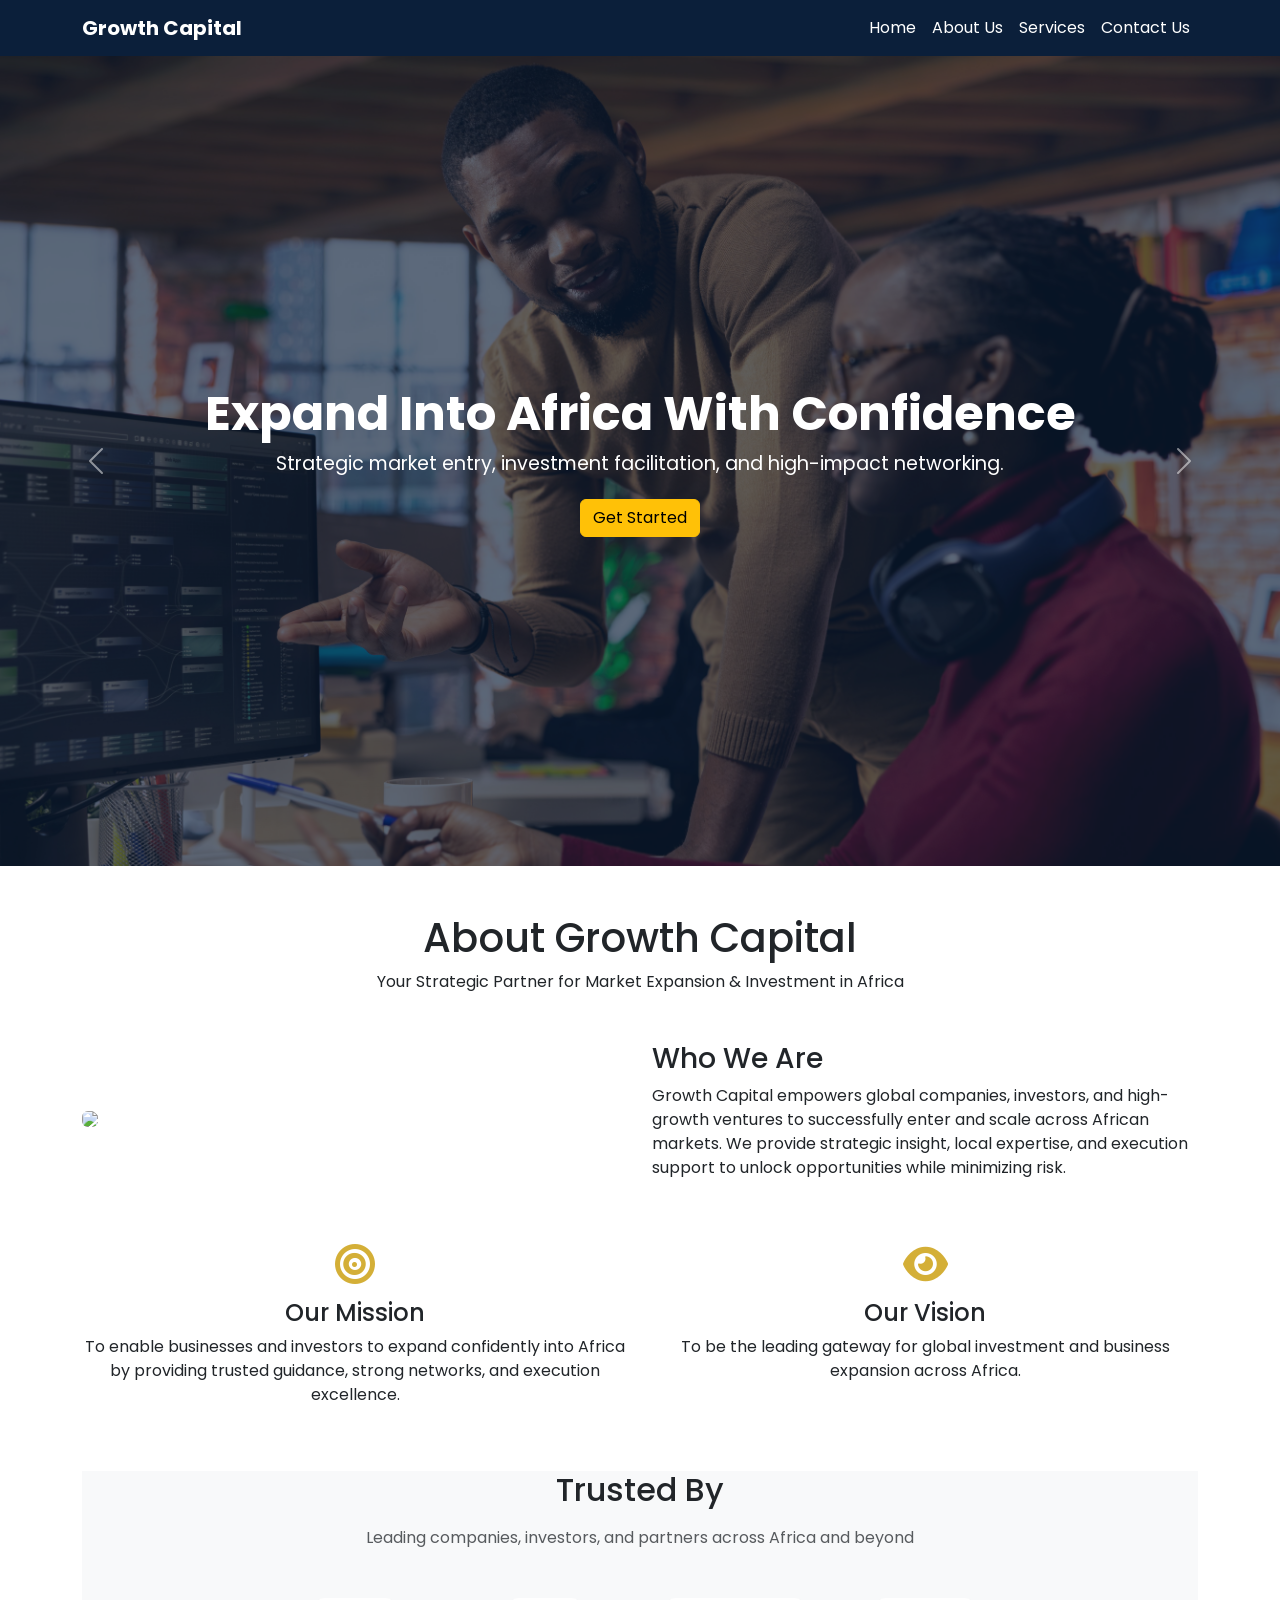
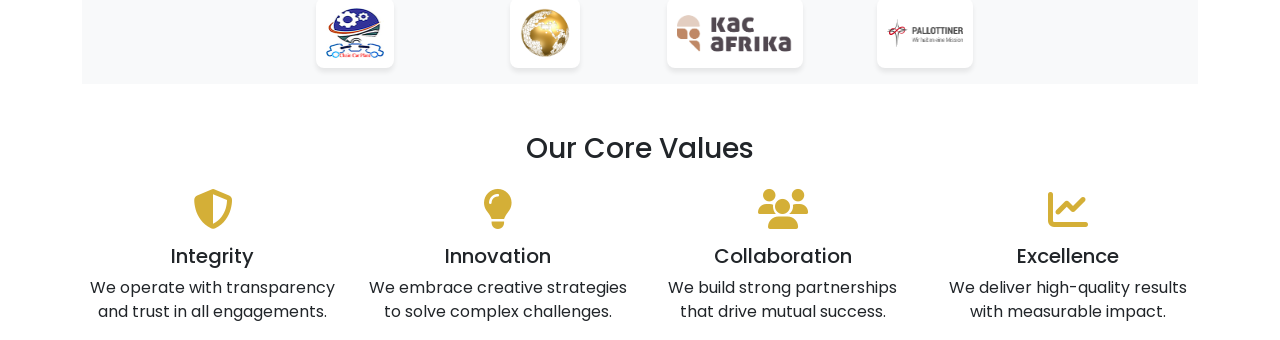
==== about.html @ 87d633e1 "Start" ====
<!DOCTYPE html>
<html lang="en">
<head>
<meta charset="UTF-8">
<meta name="viewport" content="width=device-width, initial-scale=1.0">
<title>Growth Capital</title>

<!-- Bootstrap -->
<link href="https://cdn.jsdelivr.net/npm/bootstrap@5.3.0/dist/css/bootstrap.min.css" rel="stylesheet">
<link rel="stylesheet" href="lexora/custom.css">
<!-- Icons -->
<link href="https://cdnjs.cloudflare.com/ajax/libs/font-awesome/6.5.0/css/all.min.css" rel="stylesheet">

<!-- AOS Animation -->
<link href="https://unpkg.com/aos@2.3.1/dist/aos.css" rel="stylesheet">

<!-- Google Fonts -->
<link href="https://fonts.googleapis.com/css2?family=Poppins:wght@300;500;700&display=swap" rel="stylesheet">

</head>
<body>

<!-- NAV -->
<nav class="navbar navbar-expand-lg">
<div class="container">
<a class="navbar-brand fw-bold" href="index.html">Growth Capital</a>
<button class="navbar-toggler bg-light" data-bs-toggle="collapse" data-bs-target="#nav">☰</button>
<div class="collapse navbar-collapse" id="nav">
<ul class="navbar-nav ms-auto">
<li class="nav-item"><a class="nav-link" href="index.html">Home</a></li>
<li class="nav-item"><a class="nav-link" href="about.html">About Us</a></li>
<li class="nav-item"><a class="nav-link" href="services.html">Services</a></li>
<li class="nav-item"><a class="nav-link" href="contact-us.html">Contact Us</a></li>
</ul>
</div>
</div>
</nav>

<!-- HERO -->
<section class="hero pb-5">

 <div id="heroCarousel" class="carousel slide carousel-fade"
     data-bs-ride="carousel"
     data-bs-interval="5000">

    <!-- Slides -->
    <div class="carousel-inner">

  <!-- Slide 1 -->
  <div class="carousel-item active">
    <div class="hero-slide position-relative">

      <img src="images/team-technicians-brainstorming-startup-office-coding-advanced-ai.jpg"
           class="w-100 h-100 hero-img">

      <div class="overlay d-flex align-items-center justify-content-center text-center text-white">
        <div class="container" data-aos="fade-up">
          <h1 class="hero-title">Expand Into Africa With Confidence</h1>
          <p class="hero-text">Strategic market entry, investment facilitation, and high-impact networking.</p>
          <a href="contact-us.html" class="btn btn-warning">Get Started</a>
        </div>
      </div>

    </div>
  </div>

  <!-- Slide 2 -->
  <div class="carousel-item">
    <div class="hero-slide position-relative">

      <img src="images/man-handshaking-his-employer-after-being-accepted-his-new-office-job.jpg"
           class="w-100 h-100 hero-img">

      <div class="overlay d-flex align-items-center justify-content-center text-center text-white">
        <div class="container">
          <h1 class="hero-title">Unlock Investment Opportunities</h1>
          <p class="hero-text">Connecting investors with high-growth ventures across Africa.</p>
          <a href="contact-us.html" class="btn btn-warning">Get Started</a>
        </div>
      </div>

    </div>
  </div>

  <!-- Slide 3 -->
  <div class="carousel-item">
    <div class="hero-slide position-relative">

      <img src="images/side-view-businesswoman-showing-analytical-charts-her-male-coworker.jpg"
           class="w-100 h-100 hero-img">

      <div class="overlay d-flex align-items-center justify-content-center text-center text-white">
        <div class="container">
          <h1 class="hero-title">Grow Your Business Network</h1>
          <p class="hero-text">Join powerful business summits and connect with industry leaders.</p>
          <a href="contact-us.html" class="btn btn-warning">Get Started</a>
        </div>
      </div>

    </div>
  </div>

</div>

    <!-- Controls -->
    <button class="carousel-control-prev" type="button" data-bs-target="#heroCarousel" data-bs-slide="prev">
      <span class="carousel-control-prev-icon"></span>
    </button>

    <button class="carousel-control-next" type="button" data-bs-target="#heroCarousel" data-bs-slide="next">
      <span class="carousel-control-next-icon"></span>
    </button>

  </div>

</section>










<!-- ABOUT PAGE (SEPARATE SECTION OR USE AS about.html) -->
<section id="about-page" >
  <div class="container">
    <div class="text-center mb-5" data-aos="fade-up">
      <h1>About Growth Capital</h1>
      <p>Your Strategic Partner for Market Expansion & Investment in Africa</p>
    </div>

    <div class="row align-items-center mb-5">
      <div class="col-md-6" data-aos="fade-right">
        <img src="https://images.unsplash.com/photo-1521737604893-d14cc237f11d" class="img-fluid rounded">
      </div>
      <div class="col-md-6" data-aos="fade-left">
        <h3>Who We Are</h3>
        <p>
          Growth Capital empowers global companies, investors, and high-growth ventures to successfully enter and scale across African markets. We provide strategic insight, local expertise, and execution support to unlock opportunities while minimizing risk.
        </p>
      </div>
    </div>

    <div class="row text-center mb-5 bg-white">
      <div class="col-md-6" data-aos="fade-up">
        <i class="fa-solid fa-bullseye icon"></i>
        <h4>Our Mission</h4>
        <p>
          To enable businesses and investors to expand confidently into Africa by providing trusted guidance, strong networks, and execution excellence.
        </p>
      </div>

      <div class="col-md-6" data-aos="fade-up" data-aos-delay="150">
        <i class="fa-solid fa-eye icon"></i>
        <h4>Our Vision</h4>
        <p>
          To be the leading gateway for global investment and business expansion across Africa.
        </p>
      </div>
    </div>
    <!-- CLIENTS SECTION -->
  <div class="text-center pb-3 bg-light ">
    <h2 class="mb-3" data-aos="fade-up">Trusted By</h2>
    <p class="mb-5 text-muted" data-aos="fade-up">Leading companies, investors, and partners across Africa and beyond</p>

    <div class="row align-items-center justify-content-center g-4">

      <div class="col-6 col-md-2" data-aos="fade-up">
        <img src="/images/clients/auto-assembly.jpg" class="img-fluid client-logo">
      </div>

      <div class="col-6 col-md-2" data-aos="fade-up" data-aos-delay="100">
        <img src="/images/clients/GALE-ENERGY-LOGO-GLOBE.png" class="img-fluid client-logo">
      </div>

      <div class="col-6 col-md-2" data-aos="fade-up" data-aos-delay="200">
        <img src="/images/clients/kac-afrika_logo.png" class="img-fluid client-logo">
      </div>

      <div class="col-6 col-md-2" data-aos="fade-up" data-aos-delay="300">
        <img src="/images/clients/logo-pallottiner-missions-claim-rgb-grau-rot_306x110px-margin-45px.png" class="img-fluid client-logo">
      </div>

      

    </div>
  </div>

    <div class="row text-center pt-5">
      <h3 class="mb-4" data-aos="fade-up">Our Core Values</h3>

      <div class="col-md-3" data-aos="zoom-in">
        <i class="fa-solid fa-shield-halved icon"></i>
        <h5>Integrity</h5>
        <p>We operate with transparency and trust in all engagements.</p>
      </div>

      <div class="col-md-3" data-aos="zoom-in" data-aos-delay="100">
        <i class="fa-solid fa-lightbulb icon"></i>
        <h5>Innovation</h5>
        <p>We embrace creative strategies to solve complex challenges.</p>
      </div>

      <div class="col-md-3" data-aos="zoom-in" data-aos-delay="200">
        <i class="fa-solid fa-users icon"></i>
        <h5>Collaboration</h5>
        <p>We build strong partnerships that drive mutual success.</p>
      </div>

      <div class="col-md-3" data-aos="zoom-in" data-aos-delay="300">
        <i class="fa-solid fa-chart-line icon"></i>
        <h5>Excellence</h5>
        <p>We deliver high-quality results with measurable impact.</p>
      </div>

    </div>
  </div>
</section>

<script src="https://cdn.jsdelivr.net/npm/bootstrap@5.3.0/dist/js/bootstrap.bundle.min.js"></script>
<script src="https://unpkg.com/aos@2.3.1/dist/aos.js"></script>
<script>
AOS.init();
</script>
</body>
</html>
---- lexora/custom.css ----
body { font-family: 'Poppins', sans-serif; }

.navbar { background:#0B1F3A; }
.navbar a { color:white !important; }
.hero-slide {
  height: 90vh;
  overflow: hidden;
}

.hero-img {
  object-fit: cover;   /* keeps quality */
  width: 100%;
  height: 100%;
}

.overlay {
  position: absolute;
  top: 0;
  left: 0;
  width: 100%;
  height: 100%;
  background: rgba(11, 31, 58, 0.65); /* dark overlay */
}

/* Text styling */
.hero-title {
  font-size: 3rem;
  font-weight: 700;
}

.hero-text {
  font-size: 1.2rem;
  margin-bottom: 20px;
}


.card {
border:none;
box-shadow:0 5px 20px rgba(0,0,0,0.1);
transition:0.3s;
}
.card:hover { transform:translateY(-10px); }

.icon {
font-size:40px;
color:#D4AF37;
margin-bottom:15px;
}
.client-logo {
  max-height: 70px;   /* 👈 controls size */

  padding: 10px;
  background: #fff;

  border-radius: 8px;

  box-shadow: 0 4px 5px rgba(0,0,0,0.08);

  transition: 0.3s ease;
}

/* Hover effect (premium feel) */
.client-logo:hover {
  transform: translateY(-5px) scale(1.05);
  box-shadow: 0 8px 25px rgba(0,0,0,0.15);
}
.cta { background:#0B1F3A; color:white; text-align:center; }
footer { background:#0B1F3A; color:#aaa; text-align:center; padding:20px; }
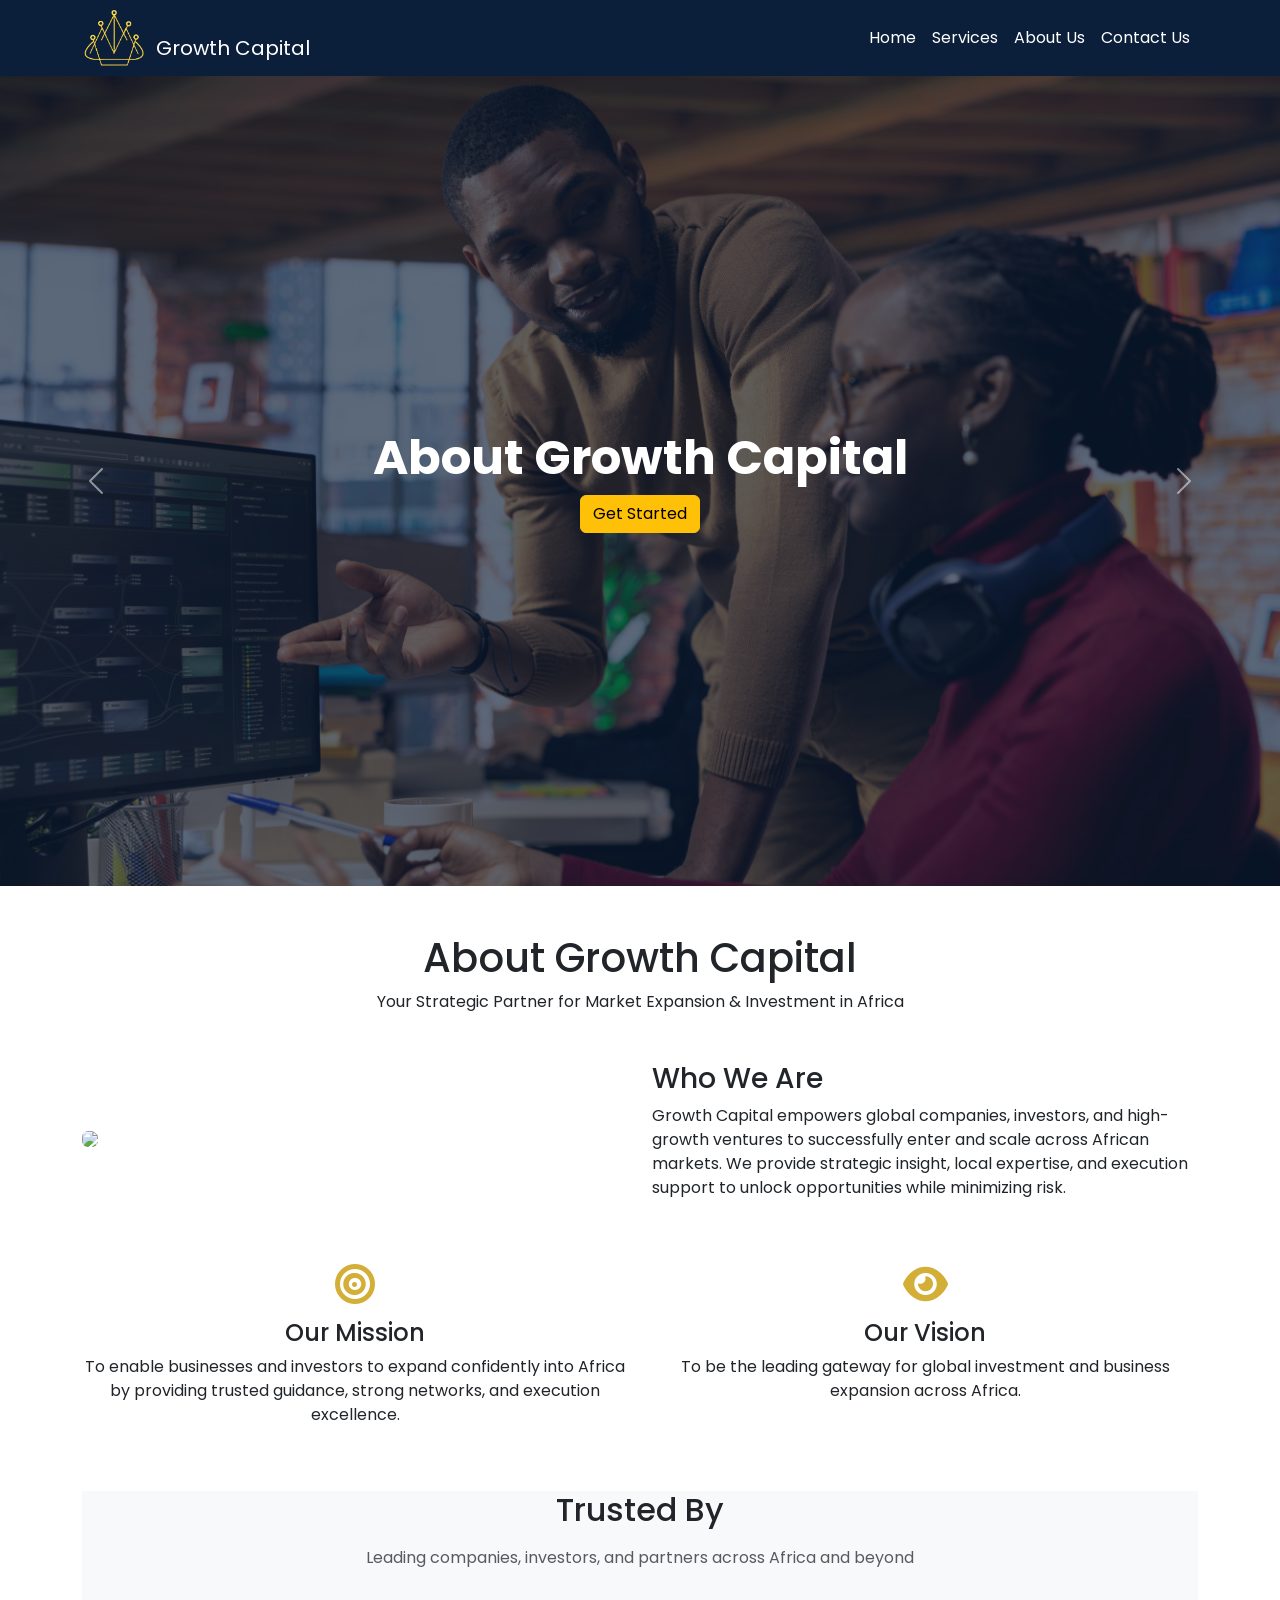
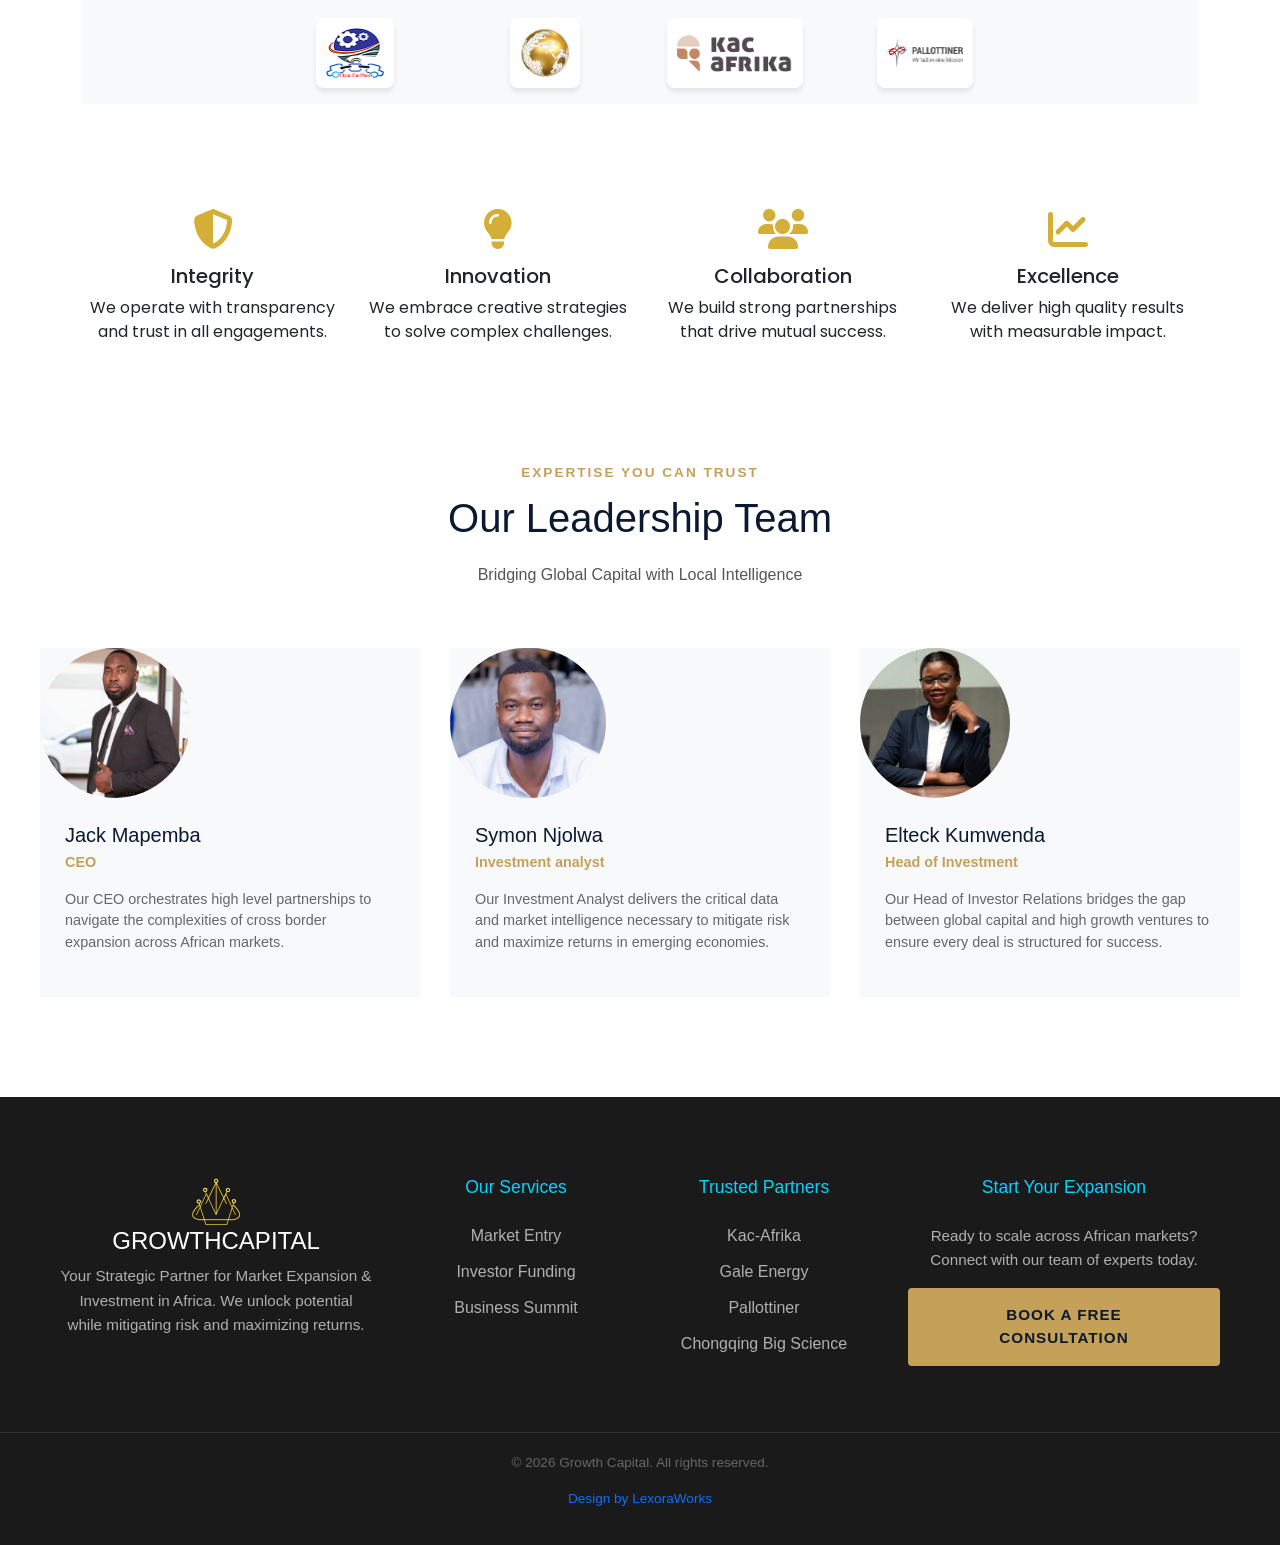
==== commit 3a0ce33c: "ok" ====
--- a/about.html
+++ b/about.html
@@ -4,6 +4,7 @@
 <meta charset="UTF-8">
 <meta name="viewport" content="width=device-width, initial-scale=1.0">
 <title>Growth Capital</title>
+<link rel="icon" type="image/png" sizes="16x16" href="/images/logo/Growth capital.jpg.png">
 
 <!-- Bootstrap -->
 <link href="https://cdn.jsdelivr.net/npm/bootstrap@5.3.0/dist/css/bootstrap.min.css" rel="stylesheet">
@@ -17,19 +18,26 @@
 <!-- Google Fonts -->
 <link href="https://fonts.googleapis.com/css2?family=Poppins:wght@300;500;700&display=swap" rel="stylesheet">
 
+<style>
+  
+
+
+</style>
+
 </head>
 <body>
 
 <!-- NAV -->
 <nav class="navbar navbar-expand-lg">
 <div class="container">
-<a class="navbar-brand fw-bold" href="index.html">Growth Capital</a>
+  <img src="/images/logo/Growth capital.jpg.png" style="height: 60px; margin-right: 10px" alt="Growth Capital Logo">
+<a class="navbar-brand mt-auto " href="">Growth Capital</a>
 <button class="navbar-toggler bg-light" data-bs-toggle="collapse" data-bs-target="#nav">☰</button>
 <div class="collapse navbar-collapse" id="nav">
 <ul class="navbar-nav ms-auto">
 <li class="nav-item"><a class="nav-link" href="index.html">Home</a></li>
+<li class="nav-item"><a class="nav-link" href="services.html">Services</a></li>
 <li class="nav-item"><a class="nav-link" href="about.html">About Us</a></li>
-<li class="nav-item"><a class="nav-link" href="services.html">Services</a></li>
 <li class="nav-item"><a class="nav-link" href="contact-us.html">Contact Us</a></li>
 </ul>
 </div>
@@ -37,7 +45,7 @@
 </nav>
 
 <!-- HERO -->
-<section class="hero pb-5">
+<section class="heroo pb-5">
 
  <div id="heroCarousel" class="carousel slide carousel-fade"
      data-bs-ride="carousel"
@@ -55,8 +63,7 @@
 
       <div class="overlay d-flex align-items-center justify-content-center text-center text-white">
         <div class="container" data-aos="fade-up">
-          <h1 class="hero-title">Expand Into Africa With Confidence</h1>
-          <p class="hero-text">Strategic market entry, investment facilitation, and high-impact networking.</p>
+          <h1 class="hero-title">About Growth Capital</h1>
           <a href="contact-us.html" class="btn btn-warning">Get Started</a>
         </div>
       </div>
@@ -213,12 +220,113 @@
       <div class="col-md-3" data-aos="zoom-in" data-aos-delay="300">
         <i class="fa-solid fa-chart-line icon"></i>
         <h5>Excellence</h5>
-        <p>We deliver high-quality results with measurable impact.</p>
+        <p>We deliver high quality results with measurable impact.</p>
       </div>
 
     </div>
   </div>
 </section>
+
+<!-- Team Section -->
+<section class="team-section">
+  <div class="team-container">
+    <div class="team-header">
+      <span class="sub-title">Expertise You Can Trust</span>
+      <h2>Our Leadership Team</h2>
+      <p>Bridging Global Capital with Local Intelligence</p>
+    </div>
+
+    <div class="team-grid">
+      <div class="team-card">
+        <div class="member-image rounded-4">
+          <img src="/images/team/WhatsApp Image 2026-03-27 at 3.46.40 PM.jpeg" alt="Team Member Name" >
+          
+        </div>
+        <div class="member-info">
+          <h3>Jack Mapemba</h3>
+          <span>CEO</span>
+          <p>Our CEO orchestrates high level partnerships to navigate the complexities of cross border expansion across African markets.</p>
+        </div>
+      </div>
+
+      <div class="team-card">
+        <div class="member-image">
+          <img src="/images/team/Symon Njolwa.jpeg" alt="Team Member Name" >
+         
+        </div>
+        <div class="member-info">
+          <h3>Symon Njolwa</h3>
+          <span>Investment analyst</span>
+          <p>Our Investment Analyst delivers the critical data and market intelligence necessary to mitigate risk and maximize returns in emerging economies.</p>
+        </div>
+      </div>
+
+      <div class="team-card">
+        <div class="member-image">
+          <img src="/images/team/Elteck Kumwenda.jpg" alt="Team Member Name"  >
+          
+        </div>
+        <div class="member-info">
+          <h3>Elteck Kumwenda</h3>
+          <span>Head of Investment</span>
+          <p>Our Head of Investor Relations bridges the gap between global capital and high growth ventures to ensure every deal is structured for success.</p>
+          
+        </div>
+      </div>
+    </div>
+  </div>
+</section>
+
+<footer class="site-footer">
+  <div class="footer-container">
+    <div class="footer-column brand-section">
+      <div class="footer-logo-container">
+        <img src="/images/logo/Growth capital.jpg.png" alt="Growth Capital Logo" class="footer-logo-img" style="height:50px">
+      </div>
+      <h4 class="footer-logo">GROWTH<span>CAPITAL</span></h4>
+      <p>Your Strategic Partner for Market Expansion & Investment in Africa. We unlock potential while mitigating risk and maximizing returns.</p>
+      <!-- Social Media links -->
+      <!-- <div class="social-links">
+        <a href="#" aria-label="LinkedIn">LI</a>
+        <a href="#" aria-label="Twitter">TW</a>
+      </div> -->
+    </div>
+
+    <div class="footer-column">
+      <h3>Our Services</h3>
+      <ul>
+        <li><a href="services.html#Market Entry">Market Entry</a></li>
+        <li><a href="services.html#investor-funding">Investor Funding</a></li>
+        <li><a href="services.html#business-summit">Business Summit</a></li>
+      </ul>
+    </div>
+
+    <div class="footer-column">
+      <h3>Trusted Partners</h3>
+      <ul>
+        <li><a href="https://kac-afrika.de/en/" target="_blank">Kac-Afrika</a></li>
+        <li><a href="https://galeenergy.com/" target="_blank">Gale Energy</a></li>
+        <li><a href="https://www.pallottiner.org/" target="_blank">Pallottiner</a></li>
+        <li><a href="https://www.auto-assemblyplants.com/" target="_blank">Chongqing Big Science</a></li>
+      </ul>
+    </div>
+
+    <div class="footer-column">
+      <h3>Start Your Expansion</h3>
+      <p>Ready to scale across African markets? Connect with our team of experts today.</p>
+      <a href="/contact-us.html#booking" class="btn cta-button">Book a Free Consultation</a>
+    </div>
+  </div>
+
+  <div class="footer-bottom">
+    <div class="bottom-container">
+      <p>&copy; 2026 Growth Capital. All rights reserved.</p>
+      <div class="legal-links">
+        <a href="https://lexoraworks.com" class="text-decoration-none"><p>Design by LexoraWorks</p></a>
+      </div>
+    </div>
+  </div>
+</footer>
 
 <script src="https://cdn.jsdelivr.net/npm/bootstrap@5.3.0/dist/js/bootstrap.bundle.min.js"></script>
 <script src="https://unpkg.com/aos@2.3.1/dist/aos.js"></script>
--- a/lexora/custom.css
+++ b/lexora/custom.css
@@ -66,3 +66,271 @@
 }
 .cta { background:#0B1F3A; color:white; text-align:center; }
 footer { background:#0B1F3A; color:#aaa; text-align:center; padding:20px; }
+
+@media (max-width: 576px) {
+  .calendly-inline-widget {
+    height: 600px !important;
+  }
+}
+
+/* footer */
+/* Footer Base Styles */
+.site-footer {
+  background-color: #1a1a1a;
+  color: #ffffff;
+  padding: 80px 0 20px;
+  font-family: 'Segoe UI', Tahoma, Geneva, Verdana, sans-serif;
+}
+
+.footer-container {
+  max-width: 1200px;
+  margin: 0 auto;
+  display: grid;
+  grid-template-columns: 1.5fr 1fr 1fr 1.5fr;
+  gap: 40px;
+  padding: 0 20px;
+}
+
+/* Column Styling */
+.footer-column h3 {
+  font-size: 1.1rem;
+  margin-bottom: 25px;
+  color: #00d4ff; /* Accent color */
+}
+
+.footer-column p {
+  font-size: 0.95rem;
+  line-height: 1.6;
+  color: #b0b0b0;
+}
+
+.footer-column ul {
+  list-style: none;
+  padding: 0;
+}
+
+.footer-column ul li {
+  margin-bottom: 12px;
+}
+
+.footer-column ul li a {
+  color: #b0b0b0;
+  text-decoration: none;
+  transition: color 0.3s;
+}
+
+.footer-column ul li a:hover {
+  color: #ffffff;
+}
+
+/* Newsletter Input */
+.footer-form {
+  display: flex;
+  margin-top: 15px;
+}
+
+.footer-form input {
+  padding: 10px;
+  border: none;
+  border-radius: 4px 0 0 4px;
+  width: 100%;
+}
+
+.footer-form button {
+  padding: 10px 15px;
+  background-color: #00d4ff;
+  border: none;
+  color: #1a1a1a;
+  font-weight: bold;
+  cursor: pointer;
+  border-radius: 0 4px 4px 0;
+  transition: opacity 0.3s;
+}
+
+.footer-form button:hover {
+  opacity: 0.9;
+}
+
+/* Bottom Bar */
+.footer-bottom {
+  text-align: center;
+  margin-top: 60px;
+  padding-top: 20px;
+  border-top: 1px solid #333;
+  color: #666;
+  font-size: 0.85rem;
+}
+
+/* Responsive Design */
+@media (max-width: 768px) {
+  .footer-container {
+    grid-template-columns: 1fr;
+    text-align: center;
+  }
+  
+  .footer-form {
+    justify-content: center;
+  }
+}
+
+/* About page team section */
+/* Team Section Styles */
+.team-section {
+  padding: 100px 20px;
+  background-color: #ffffff; /* Contrast against the dark footer */
+  font-family: 'Helvetica Neue', Arial, sans-serif;
+}
+
+.team-container {
+  max-width: 1200px;
+  margin: 0 auto;
+}
+
+.team-header {
+  text-align: center;
+  margin-bottom: 60px;
+}
+
+.team-header .sub-title {
+  color: #c5a059;
+  text-transform: uppercase;
+  letter-spacing: 2px;
+  font-weight: bold;
+  font-size: 0.85rem;
+}
+
+.team-header h2 {
+  font-size: 2.5rem;
+  color: #0a192f;
+  margin: 10px 0 20px;
+}
+
+.team-header p {
+  max-width: 700px;
+  margin: 0 auto;
+  color: #555;
+  line-height: 1.6;
+}
+
+/* Grid & Cards */
+.team-grid {
+  display: grid;
+  grid-template-columns: repeat(auto-fit, minmax(300px, 1fr));
+  gap: 30px;
+}
+
+.team-card {
+  background: #f8f9fa;
+  border-bottom: 3px solid transparent;
+  transition: all 0.3s ease;
+}
+
+.team-card:hover {
+  transform: translateY(-10px);
+  border-bottom: 3px solid #c5a059;
+  box-shadow: 0 10px 30px rgba(0,0,0,0.1);
+}
+
+.member-image {
+  overflow: hidden;
+  background-color: #dddddd00; /* Placeholder color */
+}
+
+.member-image img {
+  border-radius: 100px;
+  height: 150px;
+}
+
+.member-overlay {
+  position: absolute;
+  top: 0;
+  left: 0;
+  width: 100%;
+  height: 100%;
+  background: rgba(10, 25, 47, 0.8); /* Navy overlay */
+  display: flex;
+  justify-content: center;
+  align-items: center;
+  opacity: 0;
+  transition: 0.3s ease;
+}
+
+.team-card:hover .member-overlay {
+  opacity: 1;
+}
+
+.social-icons a {
+  color: #c5a059;
+  border: 1px solid #c5a059;
+  padding: 8px 15px;
+  text-decoration: none;
+  font-size: 0.8rem;
+  transition: 0.3s;
+}
+
+.social-icons a:hover {
+  background: #c5a059;
+  color: #fff;
+}
+
+.member-info {
+  padding: 25px;
+}
+
+.member-info h3 {
+  margin: 0 0 5px;
+  color: #0a192f;
+  font-size: 1.25rem;
+}
+
+.member-info span {
+  display: block;
+  color: #c5a059;
+  font-size: 0.9rem;
+  font-weight: bold;
+  margin-bottom: 15px;
+}
+
+.member-info p {
+  font-size: 0.9rem;
+  color: #666;
+  line-height: 1.5;
+}
+
+/* Responsive */
+@media (max-width: 768px) {
+  .team-header h2 {
+    font-size: 2rem;
+  }
+}
+
+
+/* Professional CTA Button Styling */
+.cta-button {
+  display: inline-block;
+  padding: 14px 32px;
+  background-color: #c5a059; /* Your Gold Brand Color */
+  color: #0a192f !important; /* Deep Navy text for contrast */
+  text-decoration: none;
+  font-size: 0.95rem;
+  font-weight: 700;
+  text-transform: uppercase;
+  letter-spacing: 1px;
+  border: 2px solid #c5a059;
+  border-radius: 4px; /* Slight roundness for a modern look */
+  transition: all 0.3s ease;
+  cursor: pointer;
+}
+
+/* Hover State */
+.cta-button:hover {
+  background-color: transparent;
+  color: #c5a059 !important; /* Flips colors on hover */
+  transform: translateY(-3px); /* Subtle lift effect */
+  box-shadow: 0 10px 20px rgba(0, 0, 0, 0.1);
+}
+
+/* Active/Click State */
+.cta-button:active {
+  transform: translateY(-1px);
+}
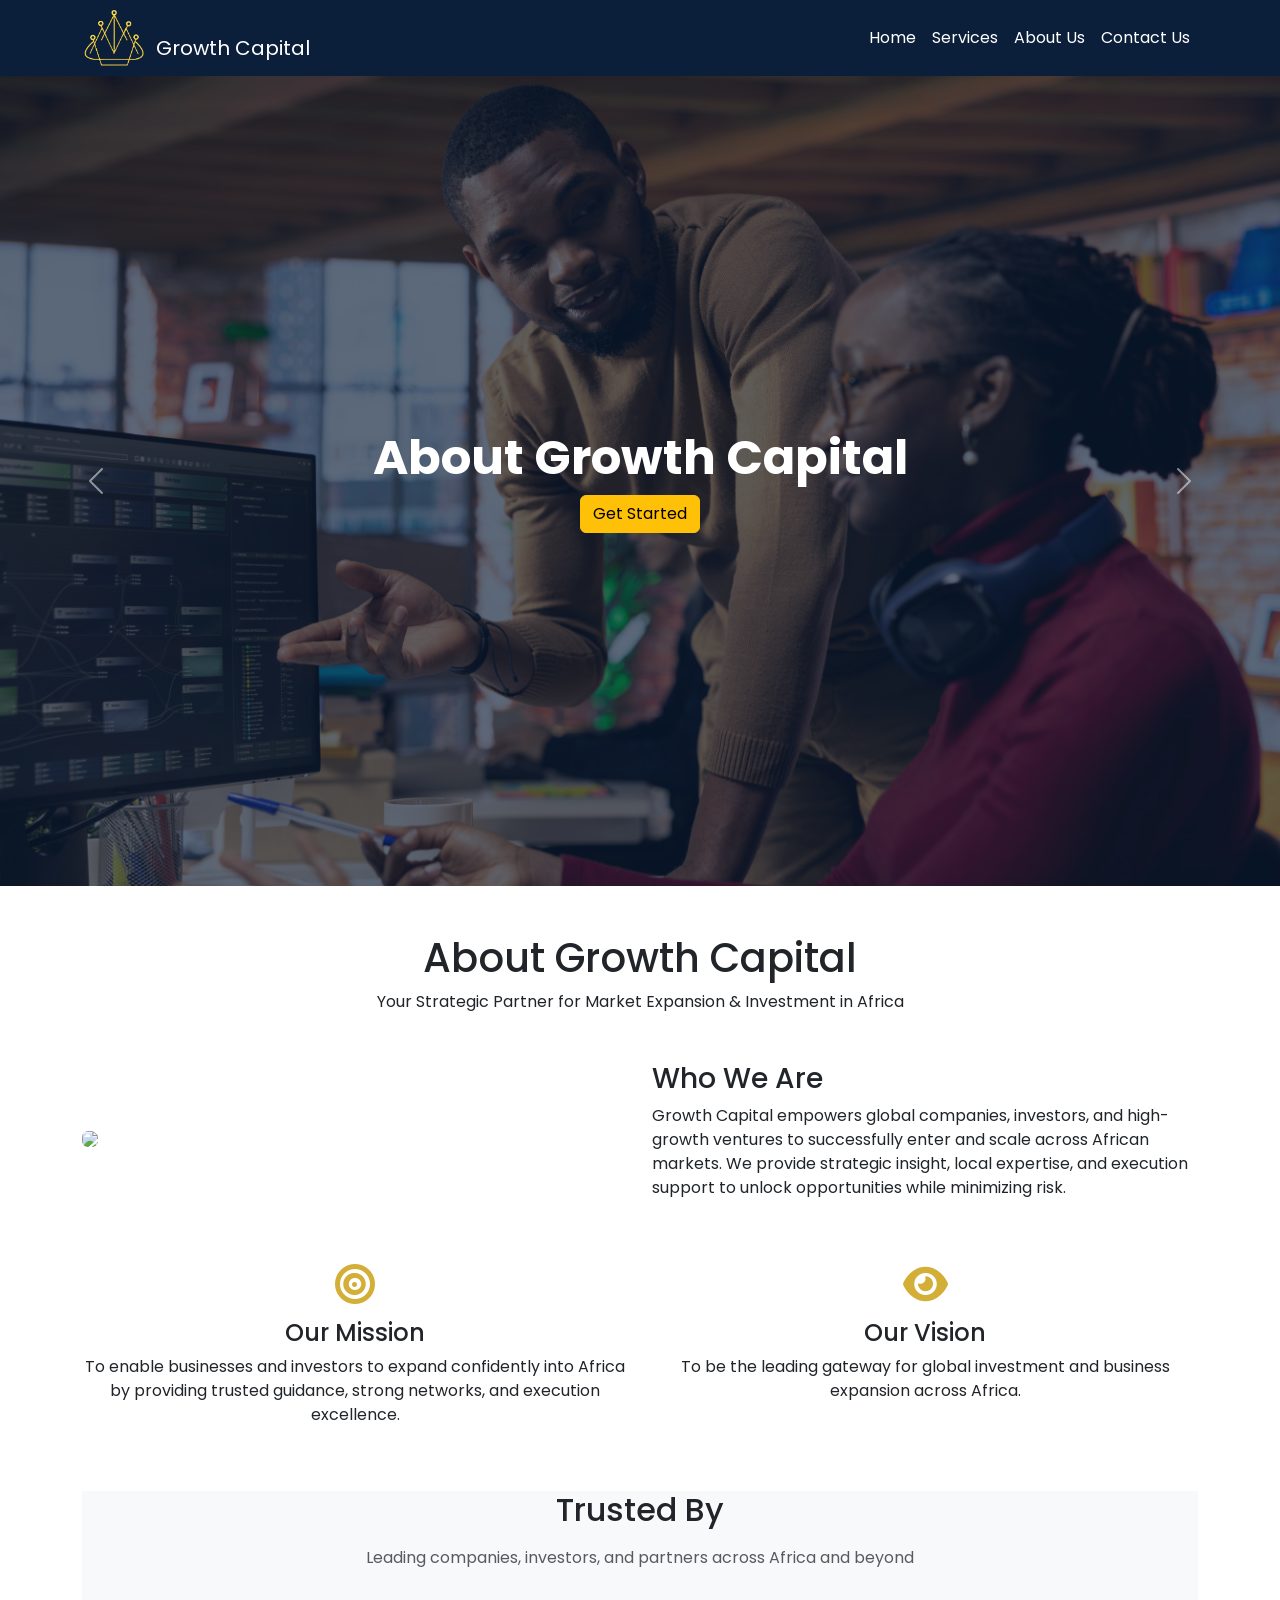
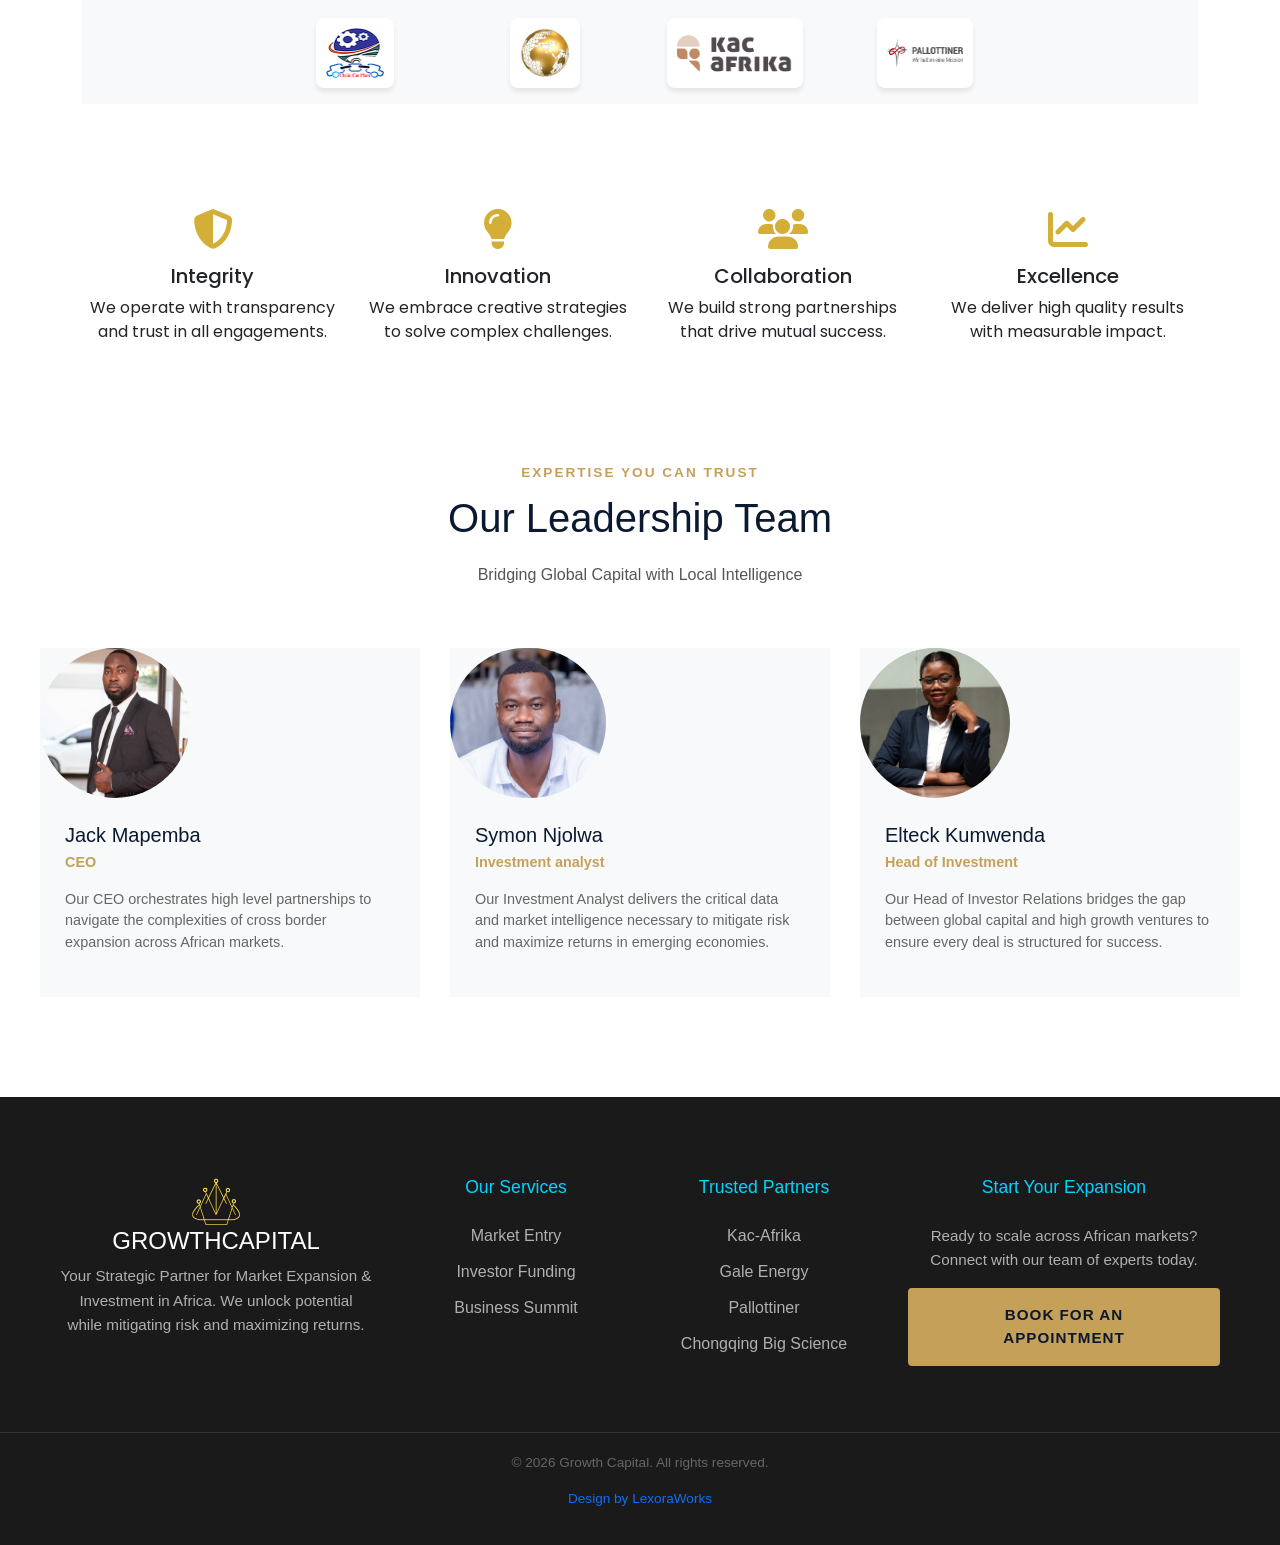
==== commit 64a4487c: "booking parts changed" ====
--- a/about.html
+++ b/about.html
@@ -176,21 +176,30 @@
     <div class="row align-items-center justify-content-center g-4">
 
       <div class="col-6 col-md-2" data-aos="fade-up">
+        <a href="https://www.auto-assemblyplants.com/">
         <img src="/images/clients/auto-assembly.jpg" class="img-fluid client-logo">
+        </a>
       </div>
 
       <div class="col-6 col-md-2" data-aos="fade-up" data-aos-delay="100">
+        <a href="https://galeenergy.com/">
         <img src="/images/clients/GALE-ENERGY-LOGO-GLOBE.png" class="img-fluid client-logo">
+        </a>
       </div>
 
       <div class="col-6 col-md-2" data-aos="fade-up" data-aos-delay="200">
+          <a href="https://kac-afrika.de/en/">
         <img src="/images/clients/kac-afrika_logo.png" class="img-fluid client-logo">
+          </a>
       </div>
 
       <div class="col-6 col-md-2" data-aos="fade-up" data-aos-delay="300">
+        <a href="https://www.pallottiner.org/">
         <img src="/images/clients/logo-pallottiner-missions-claim-rgb-grau-rot_306x110px-margin-45px.png" class="img-fluid client-logo">
-      </div>
-
+        </a>
+      </div>
+
+      
       
 
     </div>
@@ -314,7 +323,7 @@
     <div class="footer-column">
       <h3>Start Your Expansion</h3>
       <p>Ready to scale across African markets? Connect with our team of experts today.</p>
-      <a href="/contact-us.html#booking" class="btn cta-button">Book a Free Consultation</a>
+      <a href="/contact-us.html#booking" class="btn cta-button"> Book for an appointment</a>
     </div>
   </div>
 
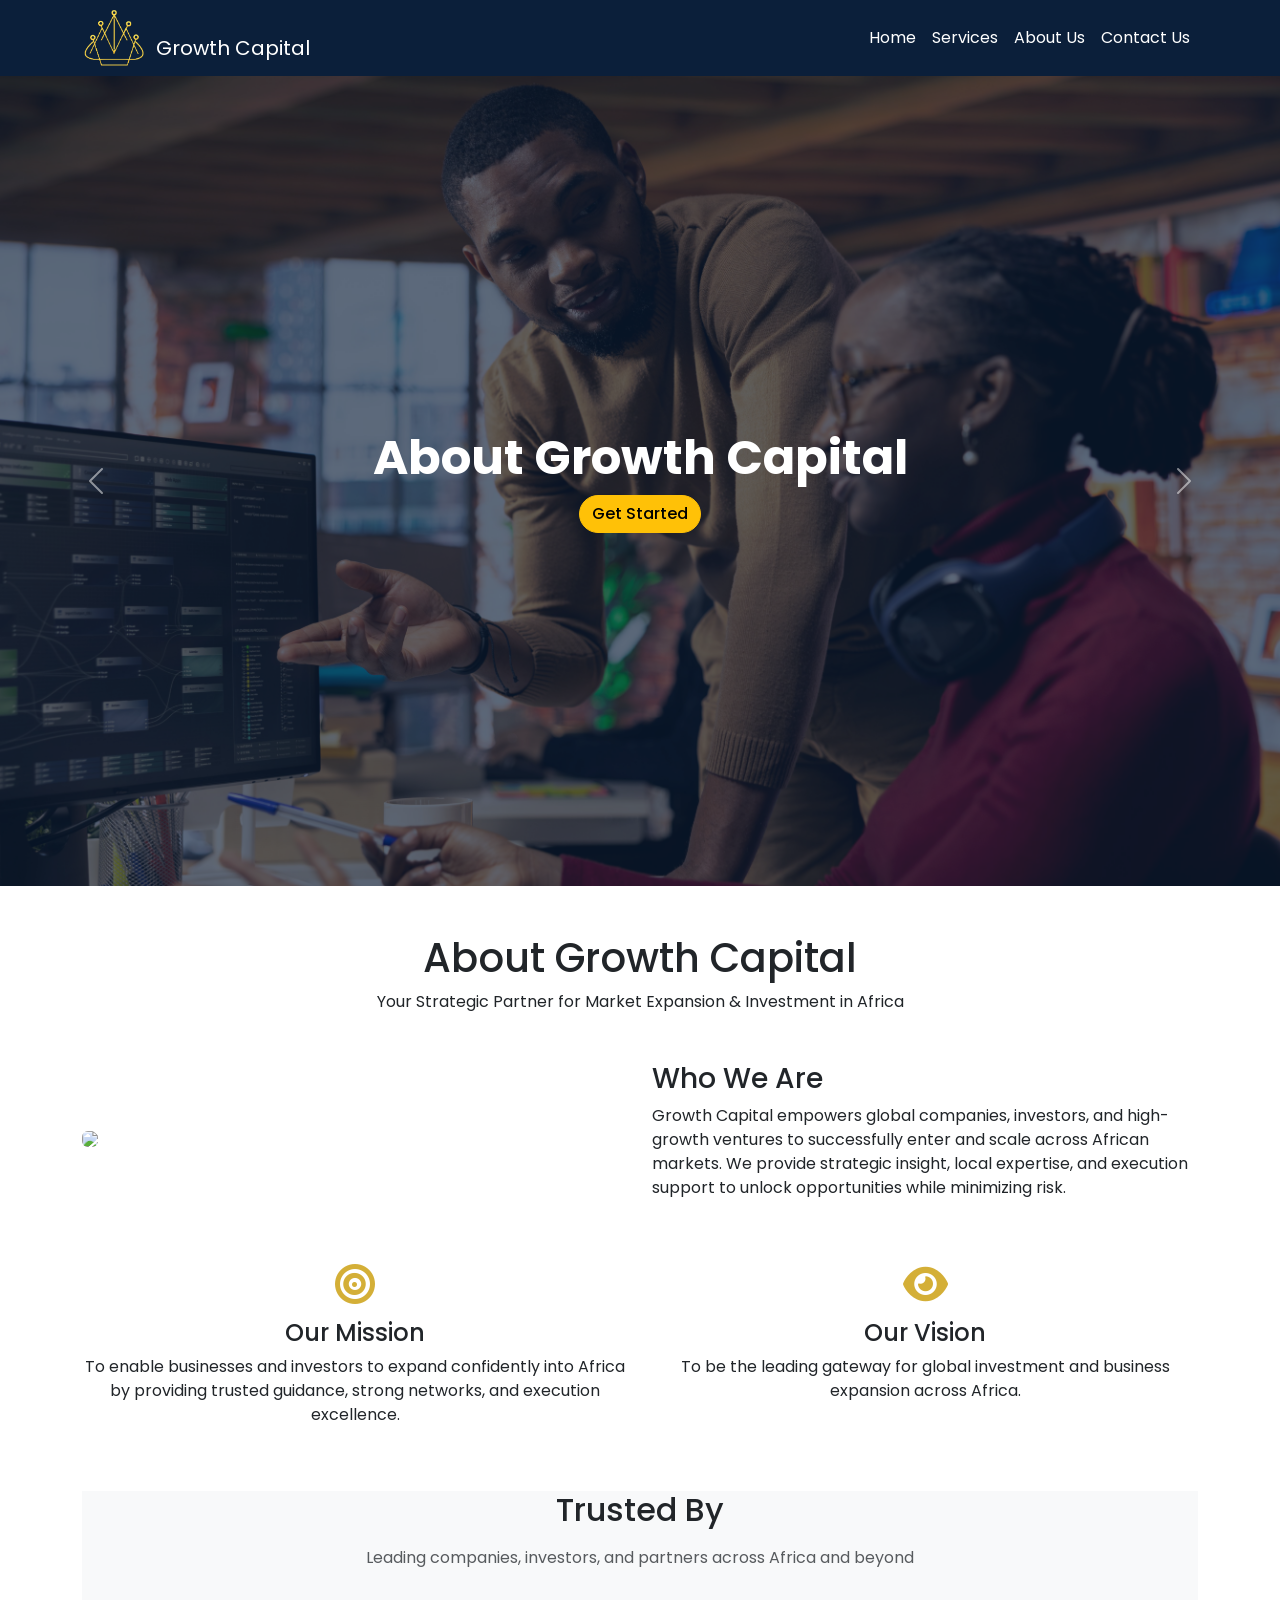
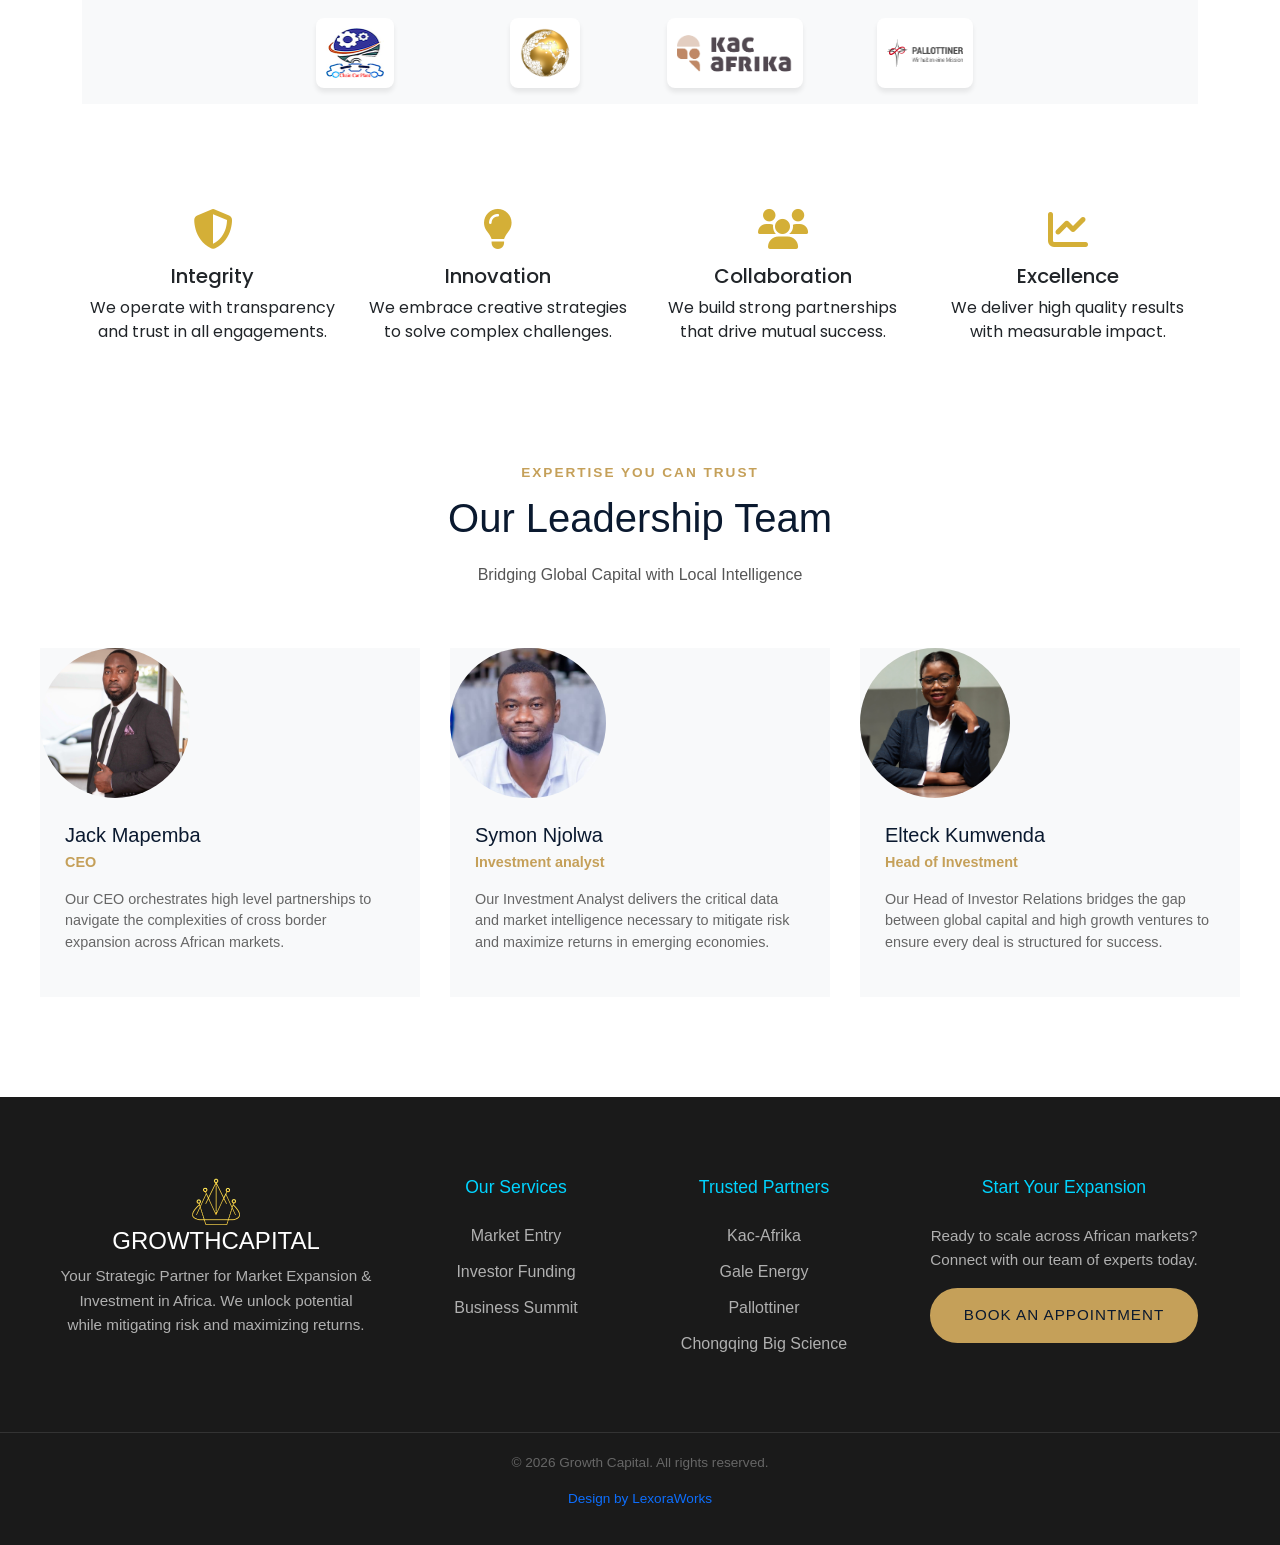
==== commit 40a97e43: "pitch us section added" ====
--- a/about.html
+++ b/about.html
@@ -323,7 +323,7 @@
     <div class="footer-column">
       <h3>Start Your Expansion</h3>
       <p>Ready to scale across African markets? Connect with our team of experts today.</p>
-      <a href="/contact-us.html#booking" class="btn cta-button"> Book for an appointment</a>
+      <a href="/contact-us.html#booking" class="btn cta-button"> Book an appointment</a>
     </div>
   </div>
 
--- a/lexora/custom.css
+++ b/lexora/custom.css
@@ -8,6 +8,15 @@
 }
 
 .hero-img {
+  object-fit: cover;   /* keeps quality */
+  width: 100%;
+  height: 100%;
+}
+.hero-slide-blog {
+  height: 40vh;
+  overflow: hidden;
+}
+.hero-img-blog {
   object-fit: cover;   /* keeps quality */
   width: 100%;
   height: 100%;
@@ -333,4 +342,57 @@
 /* Active/Click State */
 .cta-button:active {
   transform: translateY(-1px);
+}
+/* BLOG SECTION */
+  .blog-card {
+    border-radius: 15px;
+    transition: all 0.3s ease;
+  }
+
+  .blog-card:hover {
+    transform: translateY(-5px);
+    box-shadow: 0 10px 25px rgba(0,0,0,0.1);
+  }
+
+  .blog-card img {
+    border-top-left-radius: 15px;
+    border-top-right-radius: 15px;
+    height: 220px;
+    object-fit: cover;
+  }
+
+  pitch us sectioN
+  .contact-section {
+  min-height: 100vh;
+  background: #ffffff;
+}
+
+.main-title {
+  font-size: 48px;
+  font-weight: 600;
+}
+
+.subtitle {
+  color: #666;
+  font-size: 18px;
+}
+
+.contact-box {
+  max-width: 500px;
+  margin: 0 auto;
+}
+
+.contact-box h3 {
+  font-size: 28px;
+  margin-bottom: 10px;
+}
+
+.contact-box p {
+  color: #777;
+  font-size: 16px;
+}
+
+.btn {
+  border-radius: 30px;
+  font-weight: 500;
 }
